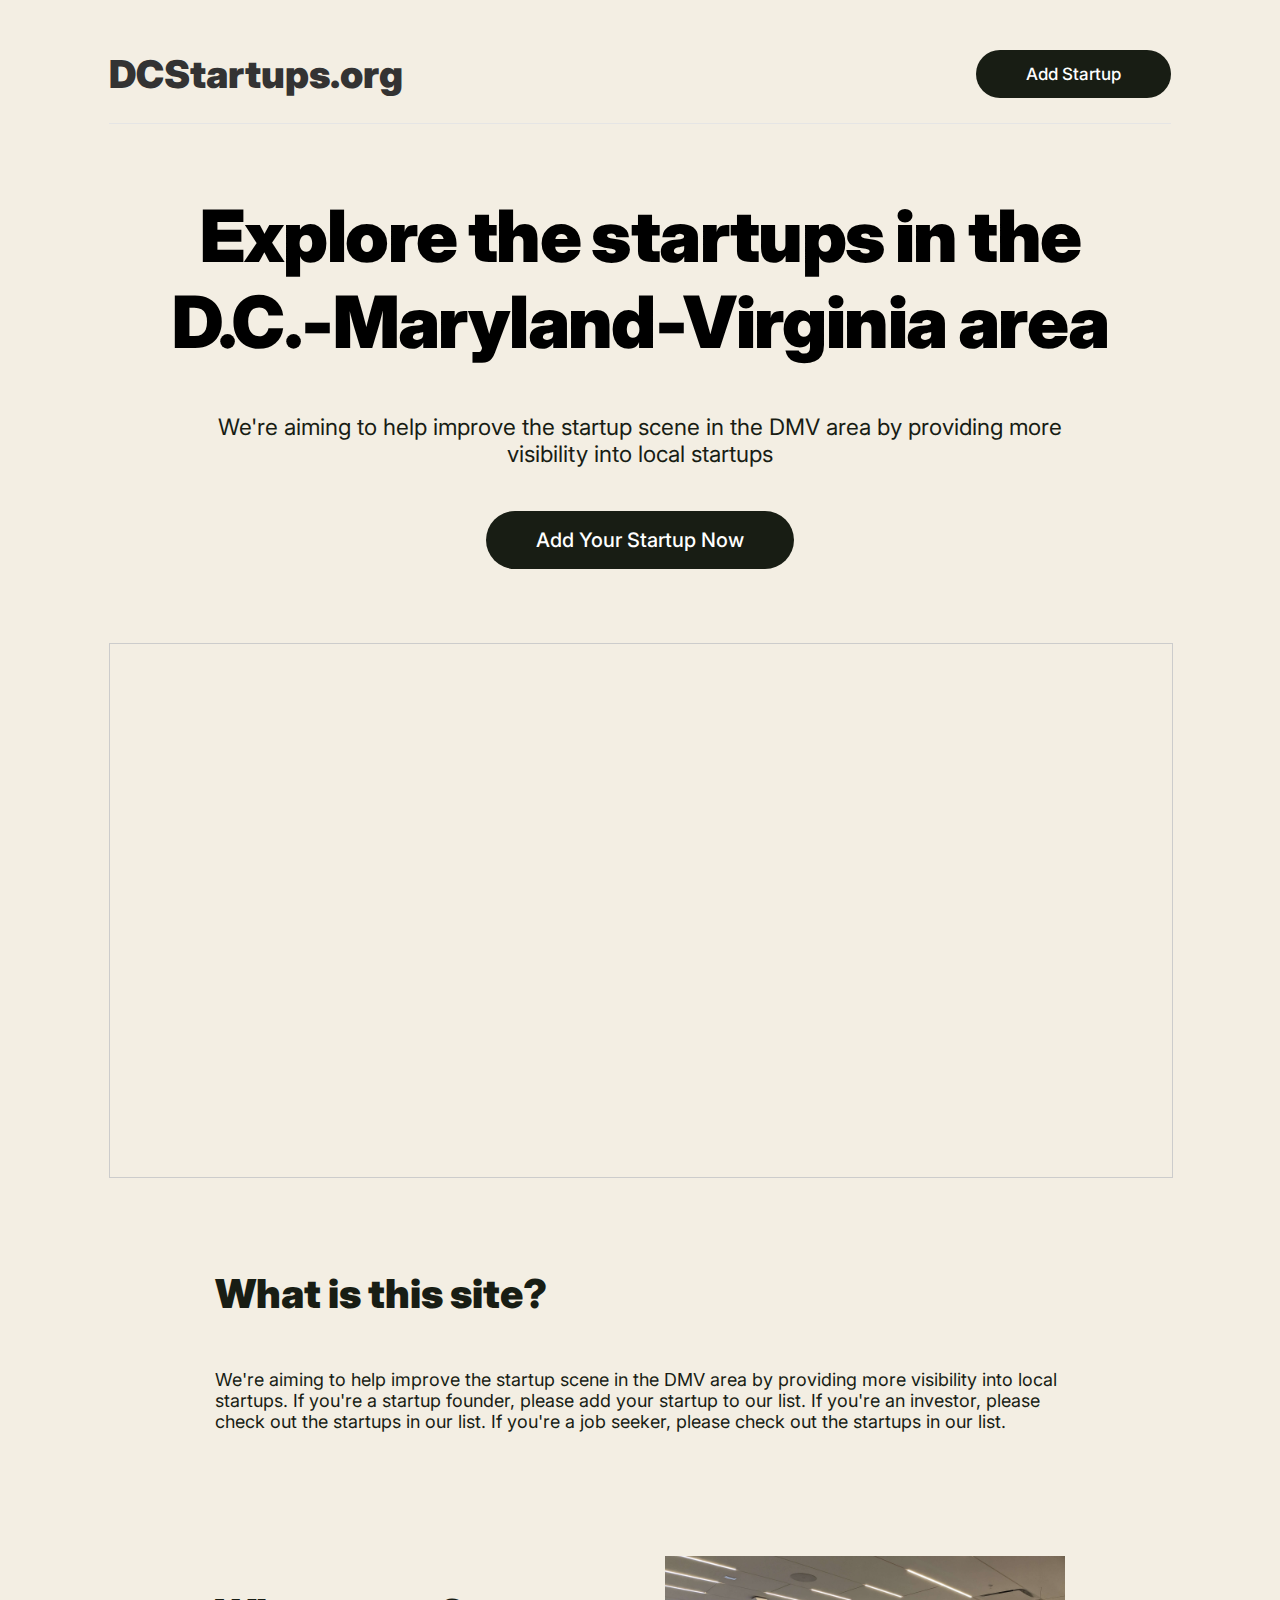
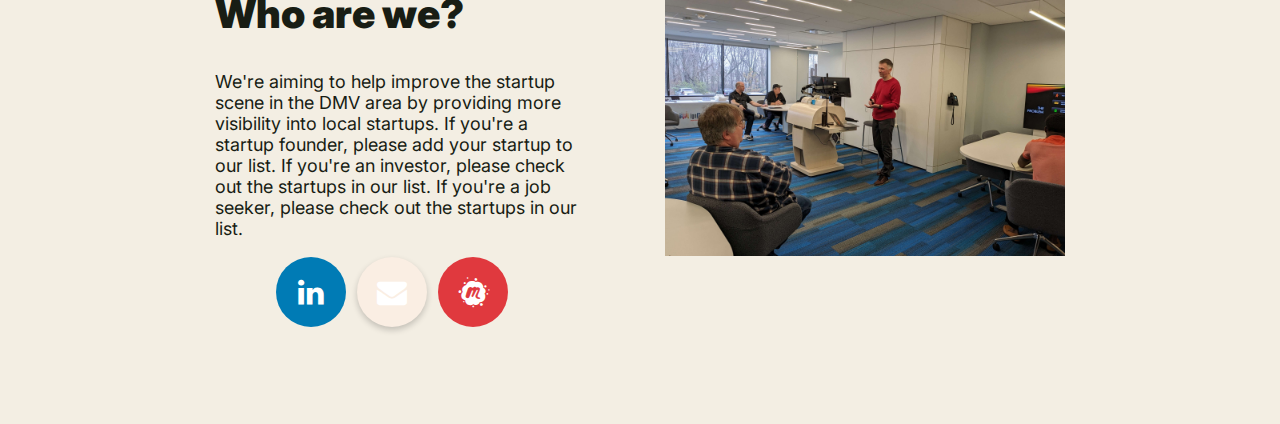
==== index.html @ d7ccee5e "add heapanalytics tags" ====
<!DOCTYPE html>
<html>

<head>
  <meta charset="UTF-8" />
  <meta name="viewport" content="width=device-width, initial-scale=1.0" />
  <title>DCStartups.org</title>
  <link href='https://fonts.googleapis.com/css?family=Inter' rel='stylesheet'>
  <meta name="viewport" content="width=device-width, initial-scale=1">
  <link rel="stylesheet" href="https://cdnjs.cloudflare.com/ajax/libs/font-awesome/4.7.0/css/font-awesome.min.css">
  <link rel="stylesheet" href="styles.css">
  <link rel="stylesheet" href="smallscreen.css" media="screen and (max-width: 600px)">
  <script type="text/javascript">
    window.heap=window.heap||[],heap.load=function(e,t){window.heap.appid=e,window.heap.config=t=t||{};var r=document.createElement("script");r.type="text/javascript",r.async=!0,r.src="https://cdn.heapanalytics.com/js/heap-"+e+".js";var a=document.getElementsByTagName("script")[0];a.parentNode.insertBefore(r,a);for(var n=function(e){return function(){heap.push([e].concat(Array.prototype.slice.call(arguments,0)))}},p=["addEventProperties","addUserProperties","clearEventProperties","identify","resetIdentity","removeEventProperty","setEventProperties","track","unsetEventProperty"],o=0;o<p.length;o++)heap[p[o]]=n(p[o])};
    heap.load("3096783007");
  </script>
</head>

<body class="body">
  <div class="flex-container">
    <div id="header" class="site-header">
      <div id="titleDiv">
        <h1 class="site-title">
          <a class="site-title" href="https://dcstartups.org/" rel="home">DCStartups.org</a>
        </h1>
      </div>
      <nav id="site-navigation">
        <!-- <ul id="top-right-nav"> -->
        <a class="add-startup-button" href="https://dcstartups.org/form.html">Add Startup</a>
        <!-- <li><a href="https://dcstartups.org/form.html">Submit Your Startup</a></li> -->
        <!-- </ul> -->
      </nav>
    </div>
    <div id="landingDiv">
      <h1 id="landingTitle">Explore the startups in the<br>D.C.-Maryland-Virginia area</h1>
      <div id="subtitleDiv">
        <p id="landingSubtitle">We're aiming to help improve the startup scene in the DMV area by providing more
          visibility into local startups</p>
      </div>
      <div id="landingButtonDiv">
        <a class="add-startup-button" href="https://dcstartups.org/form.html">Add Your Startup Now</a>
      </div>
    </div>
    <div id="table-content" class="flex-item">
      <iframe class="airtable-embed"
        src="https://airtable.com/embed/appl4BP1PtZROlGz9/shrvipYvPezzf4DxK?backgroundColor=purpleLight&viewControls=on"
        frameborder="0" onmousewheel="" width="100%" height="533"
        style="background: transparent; border: 1px solid #ccc;"></iframe>
    </div>
    <div id="siteIntro" class="flex-item contentDiv">
      <h2 class="contentTitle">What is this site?</h2>
      <p id="siteIntroText">We're aiming to help improve the startup scene in the DMV area by providing more
        visibility into local startups. If you're a startup founder, please add your startup to our list. If you're an
        investor, please check out the startups in our list. If you're a job seeker, please check out the startups in
        our list.</p>
    </div>
    <div id="communityIntro" class="flex-item contentDiv">
      <div class="contentTextDiv">
        <h2 class="contentTitle">Who are we?</h2>
        <p id="siteIntroText">We're aiming to help improve the startup scene in the DMV area by providing more
          visibility into local startups. If you're a startup founder, please add your startup to our list. If you're an
          investor, please check out the startups in our list. If you're a job seeker, please check out the startups in
          our list.</p>
        <div class="socialsDiv">
          <a href="https://www.linkedin.com/company/pitchlabs-dc/" class="fa fa-linkedin"></a>
          <a href="mailto:info@pitchlabs.org" class="fa fa-envelope"></a>
          <a href="https://www.meetup.com/pitch-labs/" class="fa fa-meetup"></a>
        </div>
      </div>
      <div class="contentImageDiv">
        <img src="assets/andrey-presentation.jpg" alt="DCStartups.org Logo" width="400px" height="300px"
          class="contentImage">
      </div>
    </div>
  </div>
  </form>
</body>

</html>
---- styles.css ----
.body {
    background-color: #f3eee3;
}

h1.site-title,
.site-header .site-branding p.site-title {
    font-size: 2.4rem;
    font-family: "Inter";
    font-weight: 900;
}

.site-header {
    border-bottom: 0.0625rem solid #e5e5e5;
}

a.site-title {
    color: #333;
    text-decoration: none;
}

.flex-container {
    display: flex;
    flex-direction: column;
    margin: 2% 8%;
}

#header {
    display: flex;
    flex-direction: row;
}

#titleDiv {
    flex: 3;
    background-color: "red";
}

nav#site-navigation {
    flex: 1;
    display: flex;
    justify-content: flex-end;
    align-items: center;
}

#top-right-nav {
    list-style-type: none;
    text-align: center;
    align-items: center;
}


.add-startup-button {
    background-color: #181D14;
    color: white;
    border: none;
    border-radius: 40px;
    padding: 14px 50px;
    cursor: pointer;
    text-align: center;
    font-size: 17px;
    font-family: 'Inter', serif;
    font-weight: 500;
    text-decoration: none;
}

.add-startup-button:hover {
    background-color: #333;
    /* Darken the background color on hover if desired */
}

#landingDiv {
    margin: 2% 0 5% 0;
}

#landingTitle {
    font-size: 72px;
    text-align: center;
    font-family: 'Inter';
    font-weight: 900;
    letter-spacing: -1.6px;
    line-height: 85.8px;
}

#subtitleDiv {
    margin: 0 10%;
    justify-content: center;
}

#landingSubtitle {
    font-size: 22.7px;
    font-family: 'Inter';
    font-weight: medium;
    text-align: center;
    color: #181D14;
}

#landingButtonDiv {
    display: flex;
    justify-content: center;
}

#landingButtonDiv a {
    margin: 2% 0;
    font-size: 20px;
    padding: 17px 50px;
}

.contentDiv {
    display: flex;
    margin: 5% 10%;
    flex-direction: column;
}

.contentTitle {
    font-size: 40px;
    font-family: 'Inter';
    font-weight: 900;
    color: #181D14;
}

#siteIntroText {
    font-size: 18px;
    font-family: 'Inter';
    font-weight: medium;
    color: #181D14;
}

#communityIntro {
    display: flex;
    flex-direction: row;
}

.contentImageDiv {
    margin-left: 10%;
}

.socialsDiv {
    display: flex;
    justify-content: center;
    margin: 5% 0;
}


.fa-linkedin {
    background: #007bb5;
    color: white;
    margin-right: 3%;
}

.fa {
    padding: 20px;
    font-size: 30px;
    width: 30px;
    text-align: center;
    text-decoration: none;
    border-radius: 50%;
}

.fa:hover {
    opacity: 0.7;
    transform: scale(1.05);
    background-color: #0056b3;
}

.fa-envelope {
    /* display: inline-block; */
    /* width: 60px; */
    /* height: 60px; */
    /* border-radius: 50%; */
    /* color: #fff; */
    /* text-align: center; */
    /* line-height: 60px; */
    /* font-size: 24px; */
    /* text-decoration: none; */
    color: #fff;
    background-color: #faeee3;
    box-shadow: 0px 3px 6px rgba(0, 0, 0, 0.2);
    transition: all 0.3s ease;
    margin-right: 3%;
}

.fa-meetup {
    background: #e0393e;
    color: white;
    margin-right: 3%;
    transition: all 0.3s ease;
}
---- smallscreen.css ----
body {
    width: auto;
}

h1.site-title, .site-header .site-branding p.site-title {
	font-size: 1.4rem;
    font-family: "Inter"; 
    font-weight: 900; 
}

#landingTitle {
    font-size: 40px;
    letter-spacing: -1.1px;
    line-height: 60px;
}

.add-startup-button {
    border-radius: 40px;
    padding: 10px 40px;
    cursor: pointer;
    /* text-align: center; */
    font-size: 10px;
    font-family: 'Inter', serif;
    font-weight: 500;
    text-decoration: none;
}

#landingSubtitle {
    font-size: 16px;
}

#landingButtonDiv a {
    margin: 2% 0;
    font-size: 12px;
    padding: 15px 30px;
}

#communityIntro {
    flex-direction: column;
}

.contentImageDiv {
    margin: 5% 0;
}

.contentImage {
    width: 100%;
    height: auto;
}
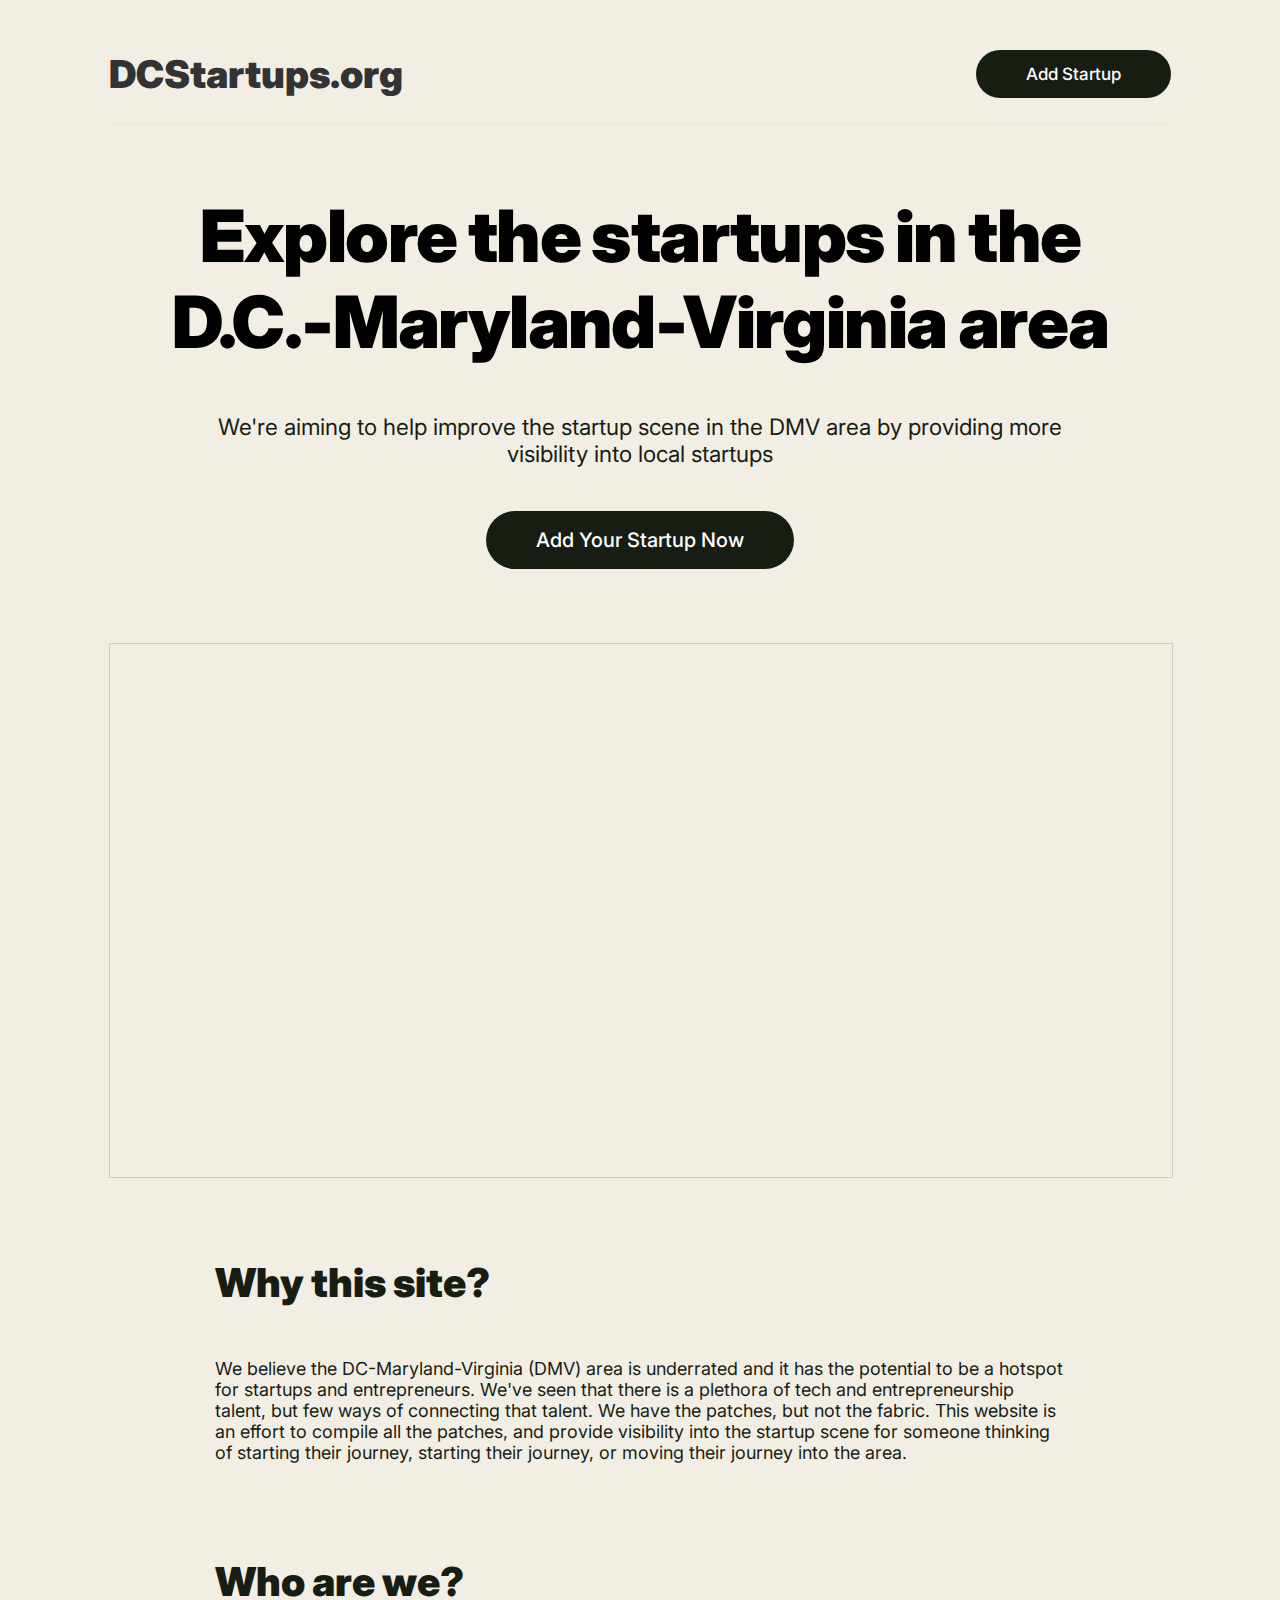
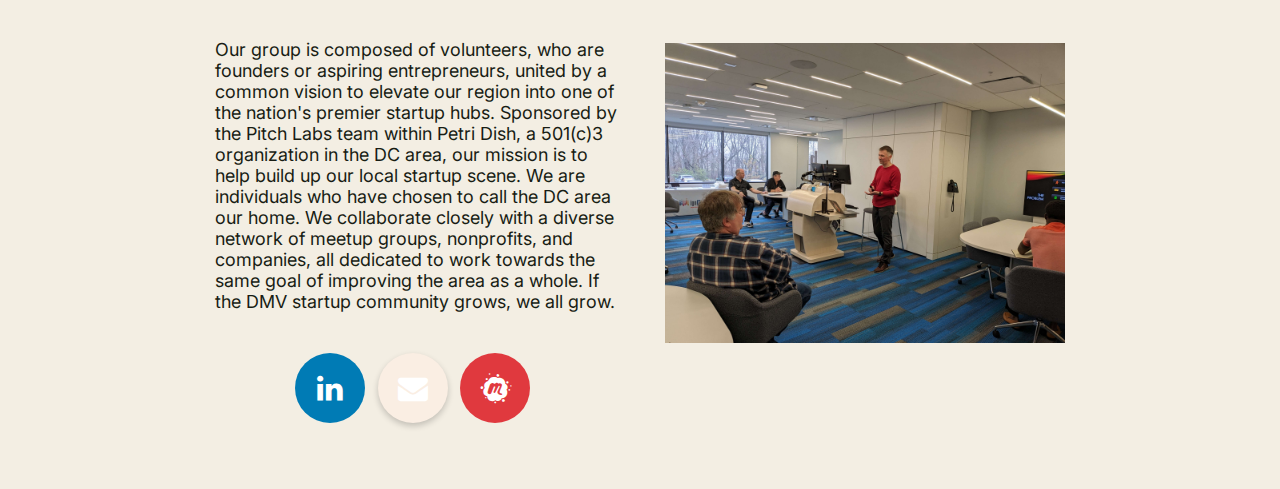
==== commit 015ae286: "change the content on the page" ====
--- a/index.html
+++ b/index.html
@@ -48,19 +48,14 @@
         style="background: transparent; border: 1px solid #ccc;"></iframe>
     </div>
     <div id="siteIntro" class="flex-item contentDiv">
-      <h2 class="contentTitle">What is this site?</h2>
-      <p id="siteIntroText">We're aiming to help improve the startup scene in the DMV area by providing more
-        visibility into local startups. If you're a startup founder, please add your startup to our list. If you're an
-        investor, please check out the startups in our list. If you're a job seeker, please check out the startups in
-        our list.</p>
+      <h2 class="contentTitle">Why this site?</h2>
+      <p id="siteIntroText">We believe the DC-Maryland-Virginia (DMV) area is underrated and it has the potential to be a hotspot for startups and entrepreneurs. We've seen that there is a plethora of tech and entrepreneurship talent, but few ways of connecting that talent. We have the patches, but not the fabric. This website is an effort to compile all the patches, and provide visibility into the startup scene for someone thinking of starting their journey, starting their journey, or moving their journey into the area. 
+      </p>
     </div>
     <div id="communityIntro" class="flex-item contentDiv">
       <div class="contentTextDiv">
         <h2 class="contentTitle">Who are we?</h2>
-        <p id="siteIntroText">We're aiming to help improve the startup scene in the DMV area by providing more
-          visibility into local startups. If you're a startup founder, please add your startup to our list. If you're an
-          investor, please check out the startups in our list. If you're a job seeker, please check out the startups in
-          our list.</p>
+        <p id="siteIntroText">Our group is composed of volunteers, who are founders or aspiring entrepreneurs, united by a common vision to elevate our region into one of the nation's premier startup hubs. Sponsored by the Pitch Labs team within Petri Dish, a 501(c)3 organization in the DC area, our mission is to help build up our local startup scene. We are individuals who have chosen to call the DC area our home. We collaborate closely with a diverse network of meetup groups, nonprofits, and companies, all dedicated to work towards the same goal of improving the area as a whole. If the DMV startup community grows, we all grow.</p>
         <div class="socialsDiv">
           <a href="https://www.linkedin.com/company/pitchlabs-dc/" class="fa fa-linkedin"></a>
           <a href="mailto:info@pitchlabs.org" class="fa fa-envelope"></a>
--- a/styles.css
+++ b/styles.css
@@ -106,7 +106,7 @@
 
 .contentDiv {
     display: flex;
-    margin: 5% 10%;
+    margin: 4% 10% 0 10%;
     flex-direction: column;
 }
 
@@ -130,13 +130,15 @@
 }
 
 .contentImageDiv {
-    margin-left: 10%;
+    display: flex;
+    margin-left: 5%;
+    align-items: center;
 }
 
 .socialsDiv {
     display: flex;
     justify-content: center;
-    margin: 5% 0;
+    margin: 10% 0;
 }
 
 
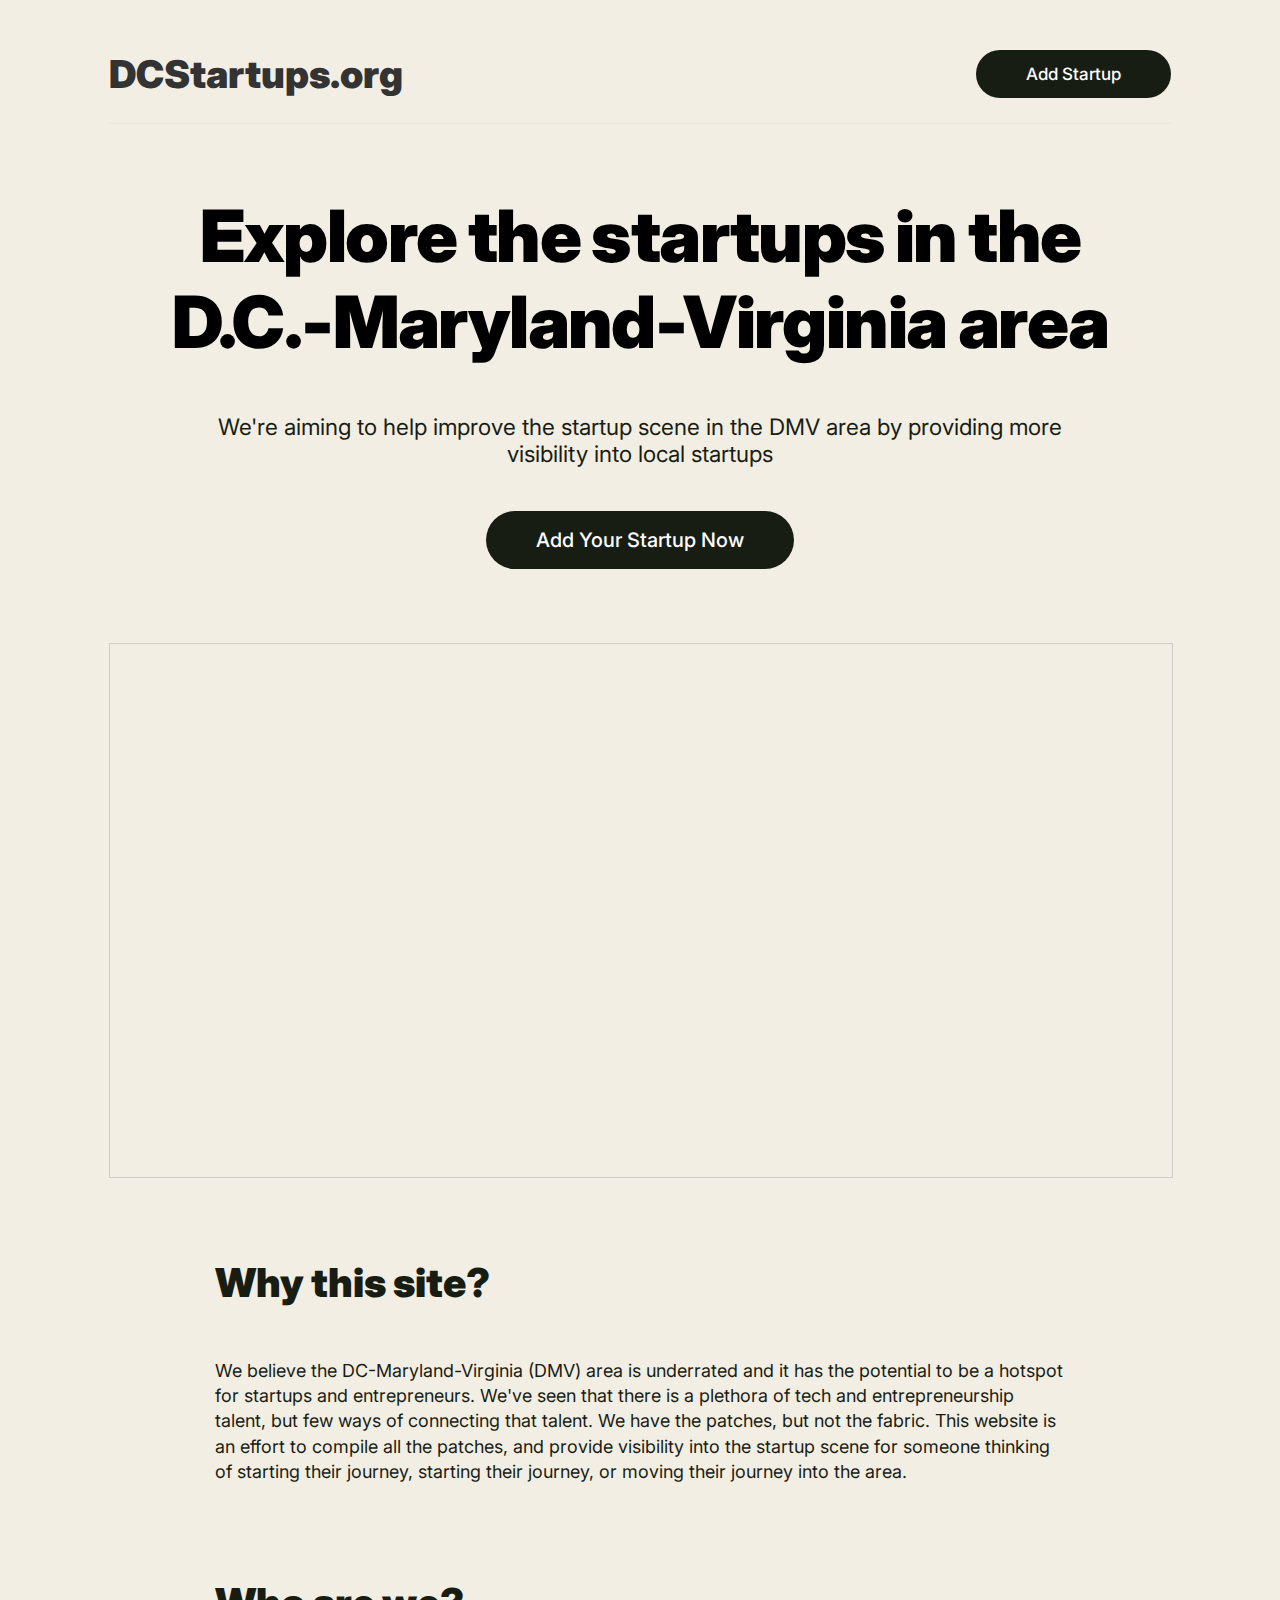
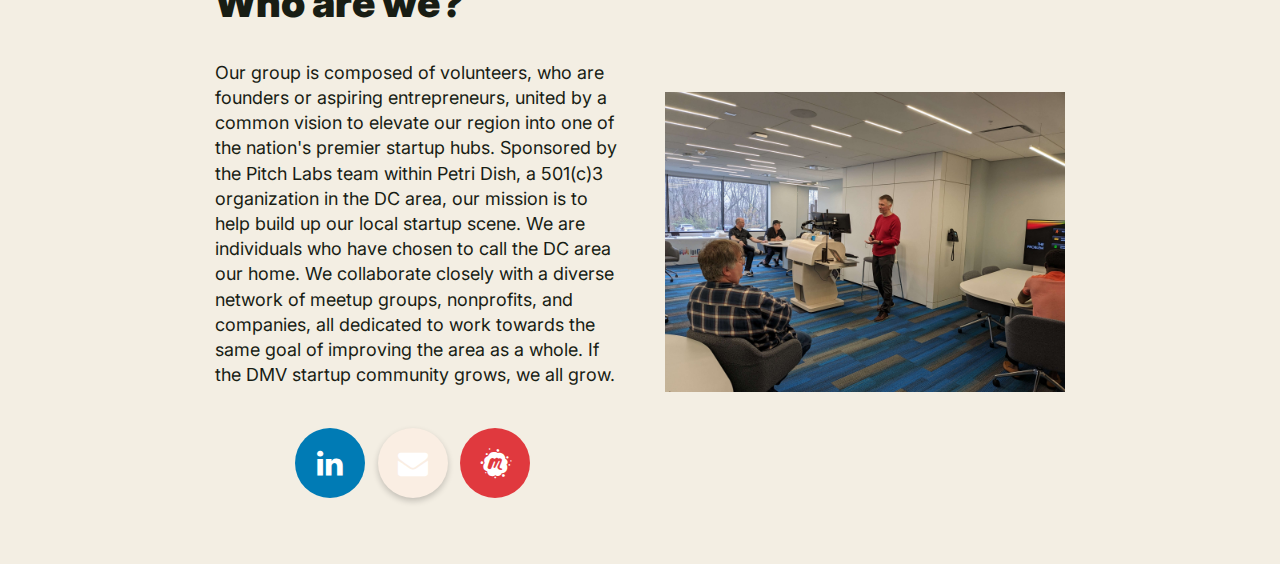
==== commit 5e117dbc: "increase line-height for content" ====
--- a/index.html
+++ b/index.html
@@ -49,13 +49,13 @@
     </div>
     <div id="siteIntro" class="flex-item contentDiv">
       <h2 class="contentTitle">Why this site?</h2>
-      <p id="siteIntroText">We believe the DC-Maryland-Virginia (DMV) area is underrated and it has the potential to be a hotspot for startups and entrepreneurs. We've seen that there is a plethora of tech and entrepreneurship talent, but few ways of connecting that talent. We have the patches, but not the fabric. This website is an effort to compile all the patches, and provide visibility into the startup scene for someone thinking of starting their journey, starting their journey, or moving their journey into the area. 
+      <p class="siteIntroText">We believe the DC-Maryland-Virginia (DMV) area is underrated and it has the potential to be a hotspot for startups and entrepreneurs. We've seen that there is a plethora of tech and entrepreneurship talent, but few ways of connecting that talent. We have the patches, but not the fabric. This website is an effort to compile all the patches, and provide visibility into the startup scene for someone thinking of starting their journey, starting their journey, or moving their journey into the area. 
       </p>
     </div>
     <div id="communityIntro" class="flex-item contentDiv">
       <div class="contentTextDiv">
         <h2 class="contentTitle">Who are we?</h2>
-        <p id="siteIntroText">Our group is composed of volunteers, who are founders or aspiring entrepreneurs, united by a common vision to elevate our region into one of the nation's premier startup hubs. Sponsored by the Pitch Labs team within Petri Dish, a 501(c)3 organization in the DC area, our mission is to help build up our local startup scene. We are individuals who have chosen to call the DC area our home. We collaborate closely with a diverse network of meetup groups, nonprofits, and companies, all dedicated to work towards the same goal of improving the area as a whole. If the DMV startup community grows, we all grow.</p>
+        <p class="siteIntroText">Our group is composed of volunteers, who are founders or aspiring entrepreneurs, united by a common vision to elevate our region into one of the nation's premier startup hubs. Sponsored by the Pitch Labs team within Petri Dish, a 501(c)3 organization in the DC area, our mission is to help build up our local startup scene. We are individuals who have chosen to call the DC area our home. We collaborate closely with a diverse network of meetup groups, nonprofits, and companies, all dedicated to work towards the same goal of improving the area as a whole. If the DMV startup community grows, we all grow.</p>
         <div class="socialsDiv">
           <a href="https://www.linkedin.com/company/pitchlabs-dc/" class="fa fa-linkedin"></a>
           <a href="mailto:info@pitchlabs.org" class="fa fa-envelope"></a>
--- a/styles.css
+++ b/styles.css
@@ -117,11 +117,12 @@
     color: #181D14;
 }
 
-#siteIntroText {
+.siteIntroText {
     font-size: 18px;
     font-family: 'Inter';
     font-weight: medium;
     color: #181D14;
+    line-height: 1.4;
 }
 
 #communityIntro {
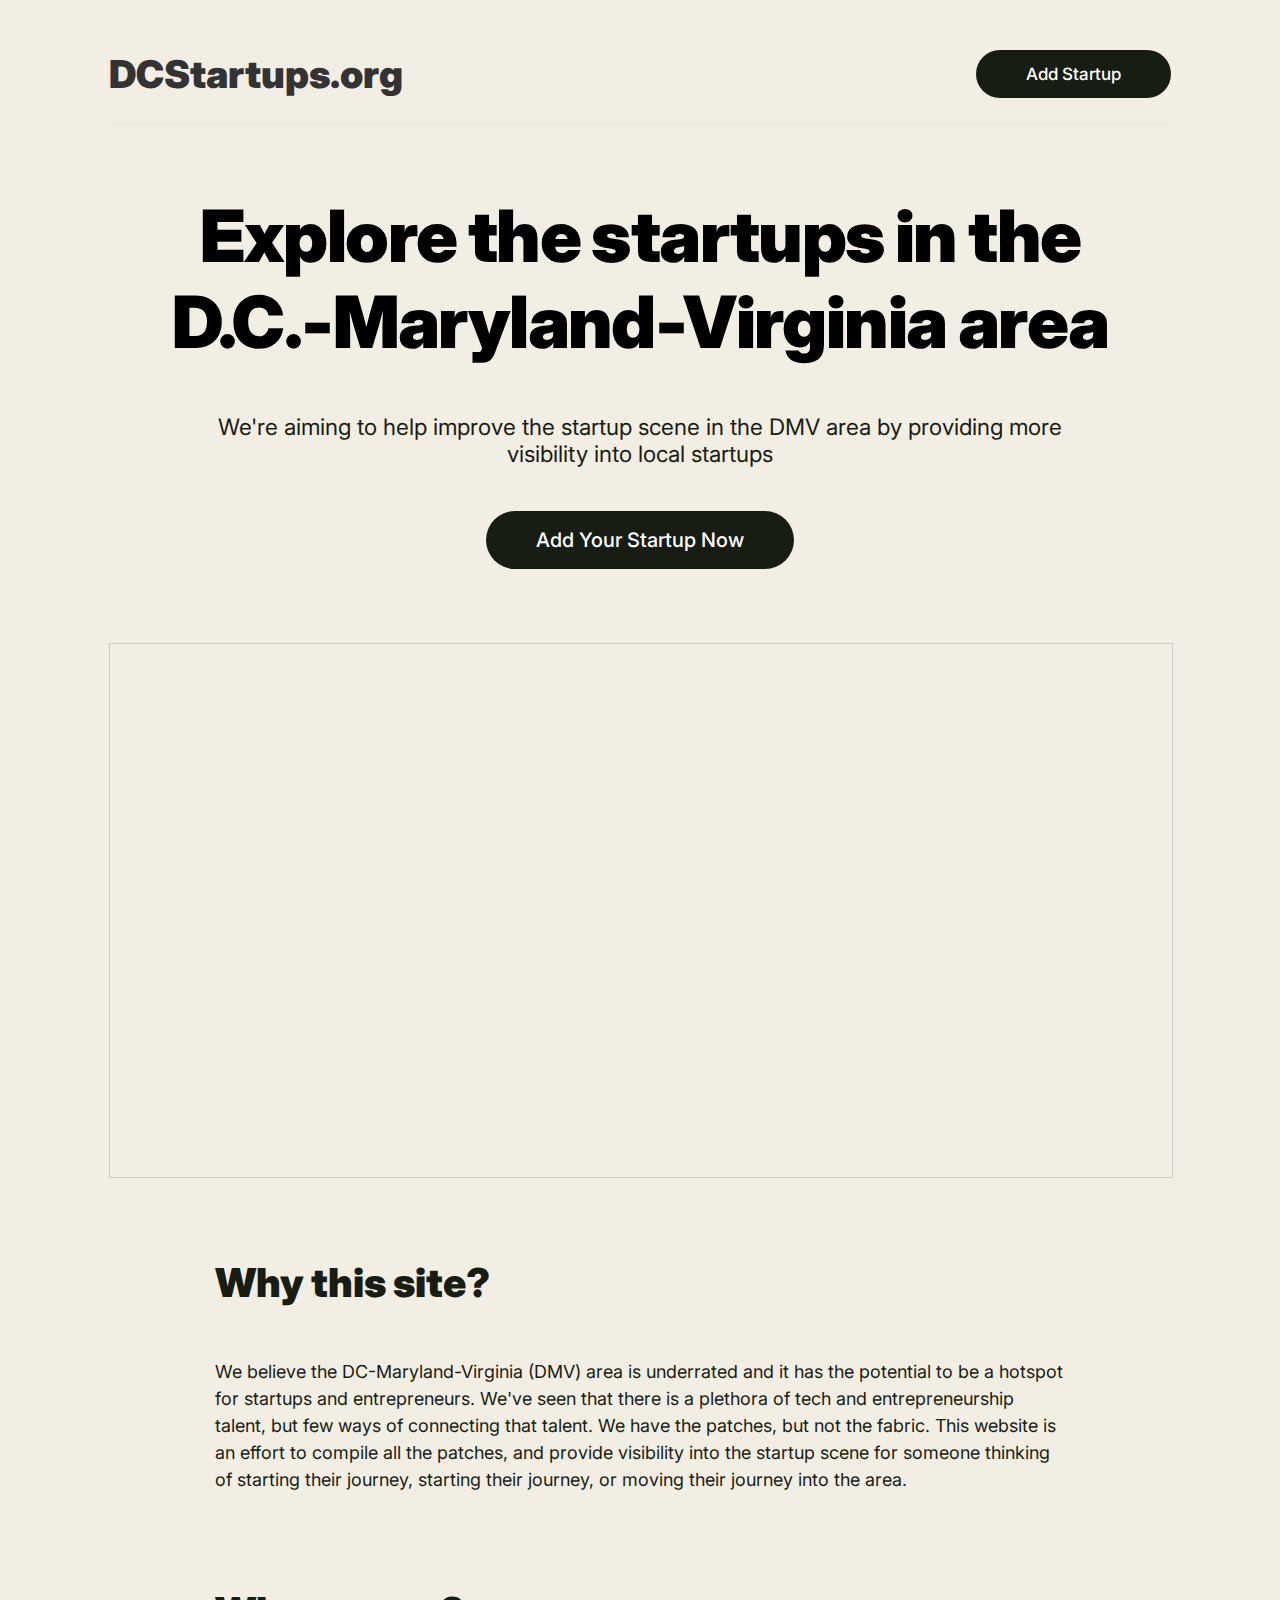
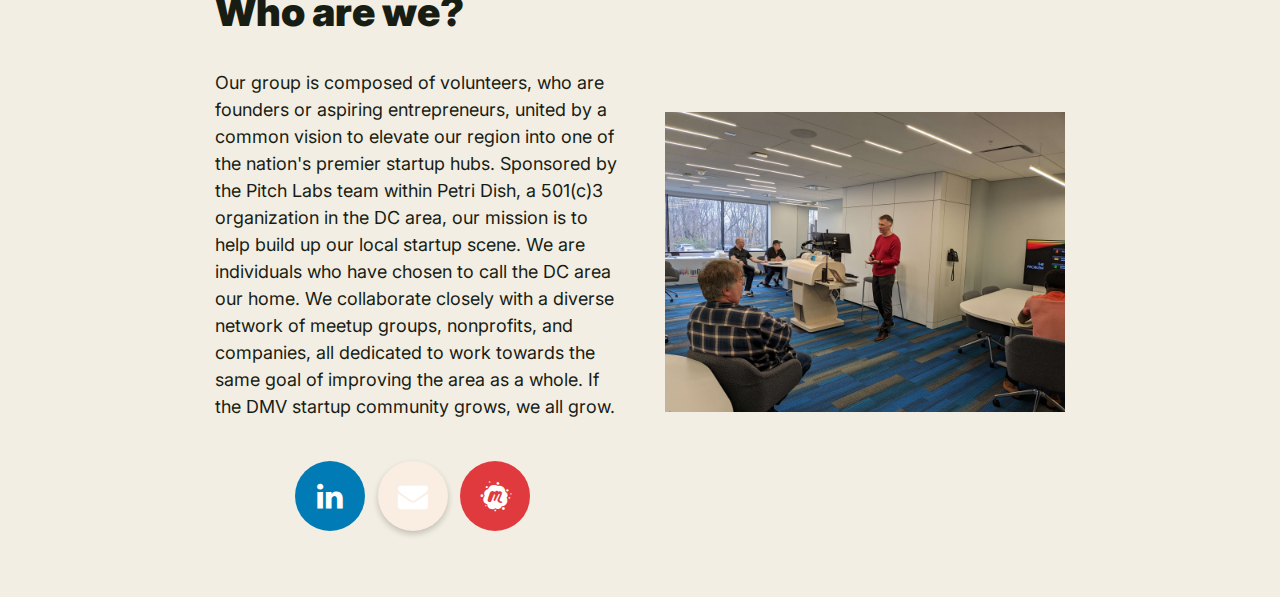
==== commit 2e417014: "add favicon" ====
--- a/index.html
+++ b/index.html
@@ -10,6 +10,7 @@
   <link rel="stylesheet" href="https://cdnjs.cloudflare.com/ajax/libs/font-awesome/4.7.0/css/font-awesome.min.css">
   <link rel="stylesheet" href="styles.css">
   <link rel="stylesheet" href="smallscreen.css" media="screen and (max-width: 600px)">
+  <link rel="icon" type="image/x-icon" href="assets/favicon.ico">
   <script type="text/javascript">
     window.heap=window.heap||[],heap.load=function(e,t){window.heap.appid=e,window.heap.config=t=t||{};var r=document.createElement("script");r.type="text/javascript",r.async=!0,r.src="https://cdn.heapanalytics.com/js/heap-"+e+".js";var a=document.getElementsByTagName("script")[0];a.parentNode.insertBefore(r,a);for(var n=function(e){return function(){heap.push([e].concat(Array.prototype.slice.call(arguments,0)))}},p=["addEventProperties","addUserProperties","clearEventProperties","identify","resetIdentity","removeEventProperty","setEventProperties","track","unsetEventProperty"],o=0;o<p.length;o++)heap[p[o]]=n(p[o])};
     heap.load("3096783007");
--- a/styles.css
+++ b/styles.css
@@ -122,7 +122,7 @@
     font-family: 'Inter';
     font-weight: medium;
     color: #181D14;
-    line-height: 1.4;
+    line-height: 1.5;
 }
 
 #communityIntro {
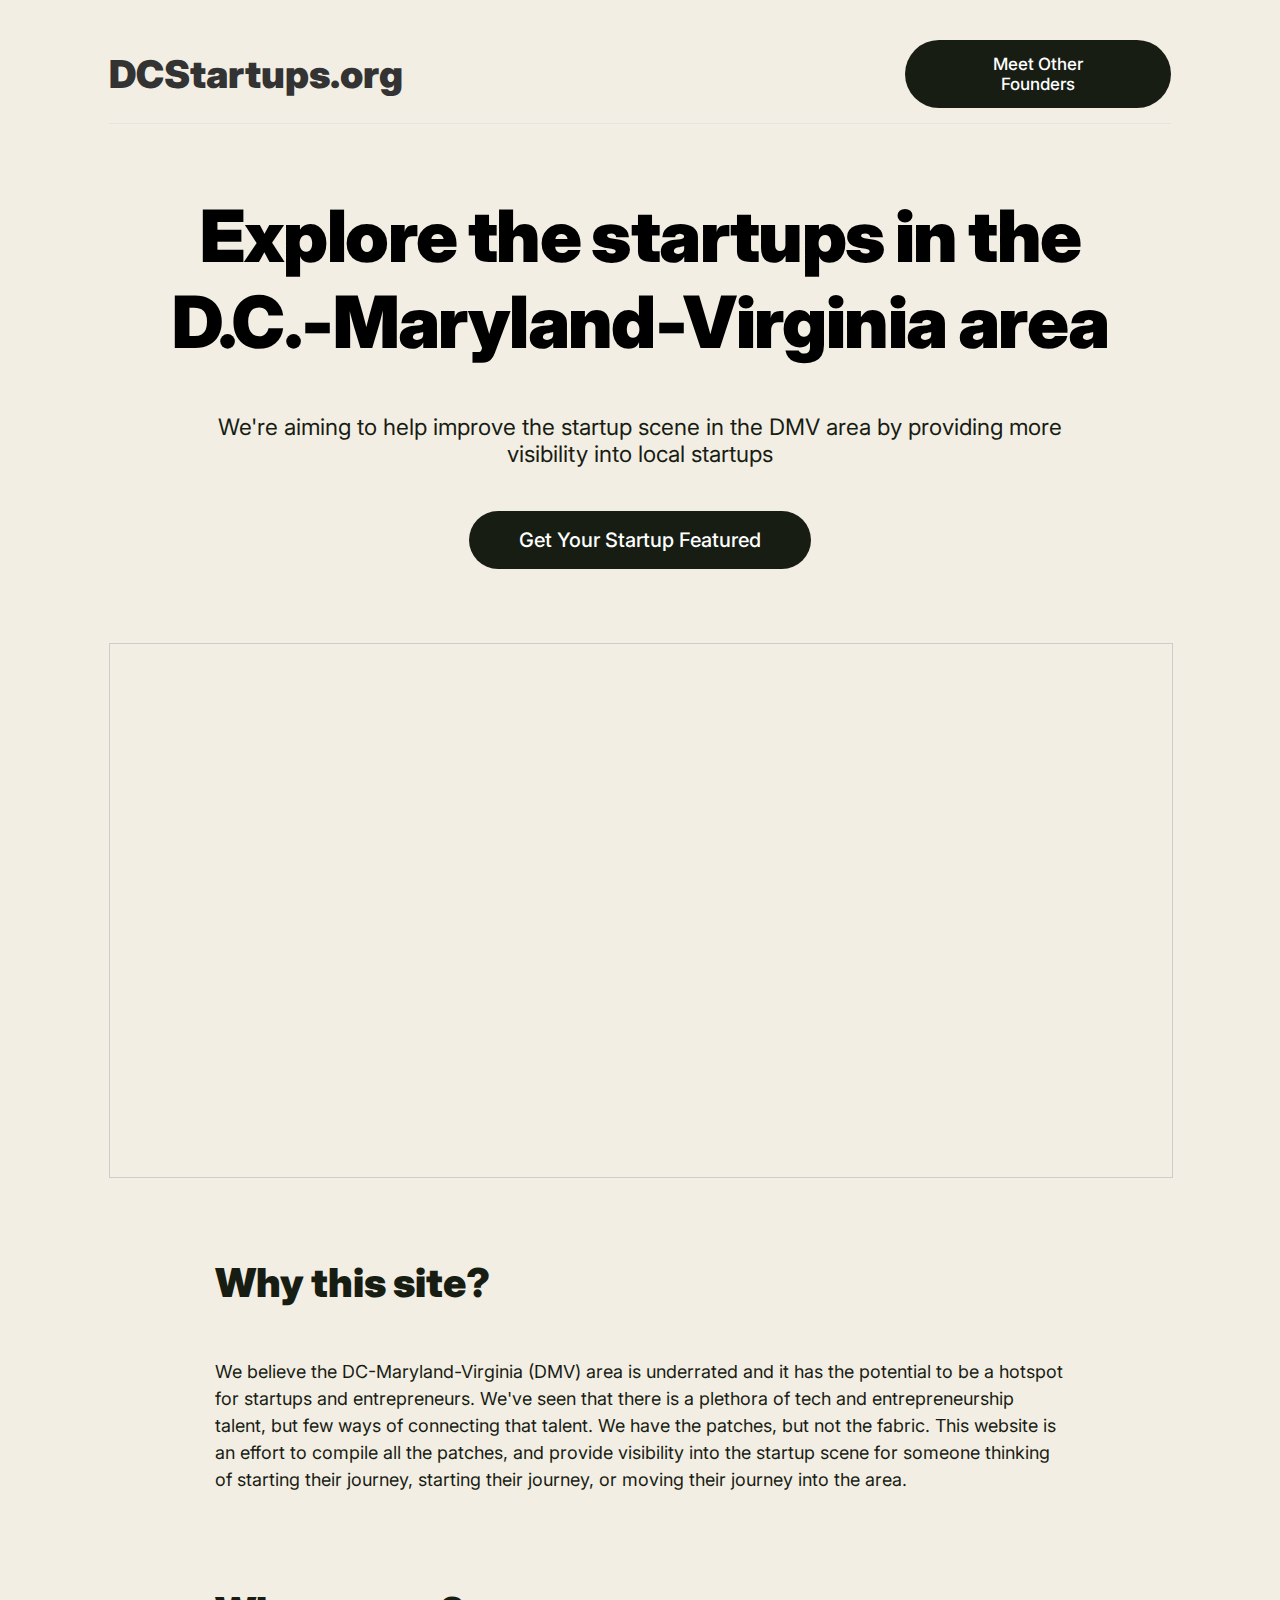
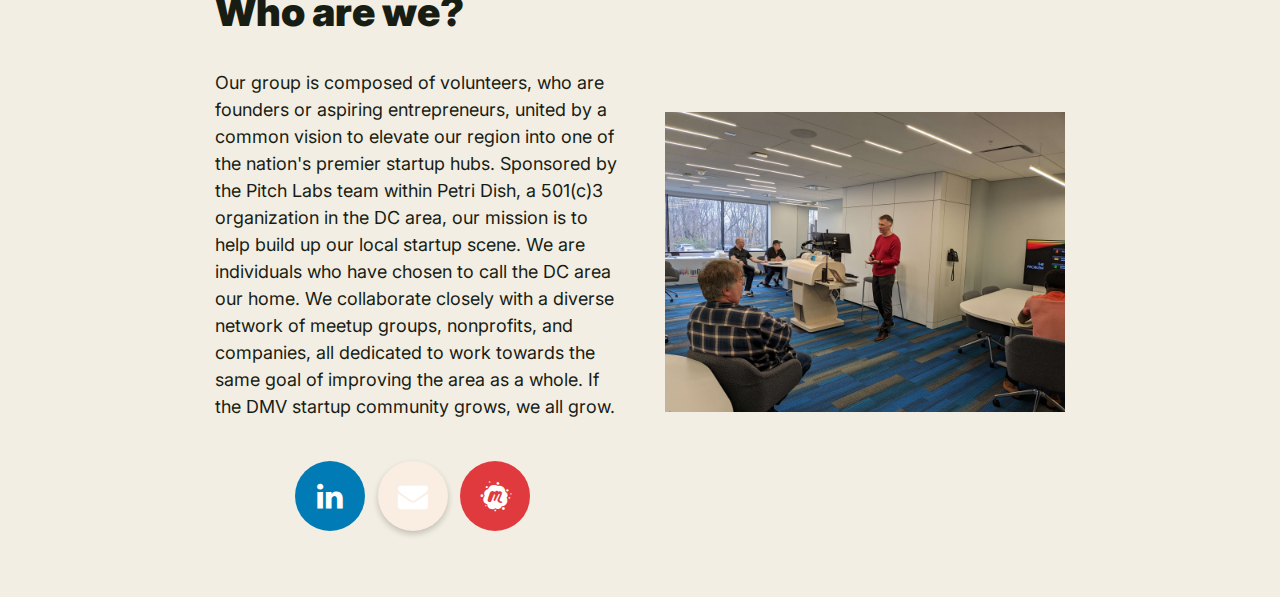
==== commit de501dc7: "update button texts" ====
--- a/index.html
+++ b/index.html
@@ -27,7 +27,7 @@
       </div>
       <nav id="site-navigation">
         <!-- <ul id="top-right-nav"> -->
-        <a class="add-startup-button" href="https://dcstartups.org/form.html">Add Startup</a>
+        <a class="add-startup-button" href="https://dcstartups.org/form.html">Meet Other Founders</a>
         <!-- <li><a href="https://dcstartups.org/form.html">Submit Your Startup</a></li> -->
         <!-- </ul> -->
       </nav>
@@ -39,7 +39,7 @@
           visibility into local startups</p>
       </div>
       <div id="landingButtonDiv">
-        <a class="add-startup-button" href="https://dcstartups.org/form.html">Add Your Startup Now</a>
+        <a class="add-startup-button" href="https://dcstartups.org/form.html">Get Your Startup Featured</a>
       </div>
     </div>
     <div id="table-content" class="flex-item">
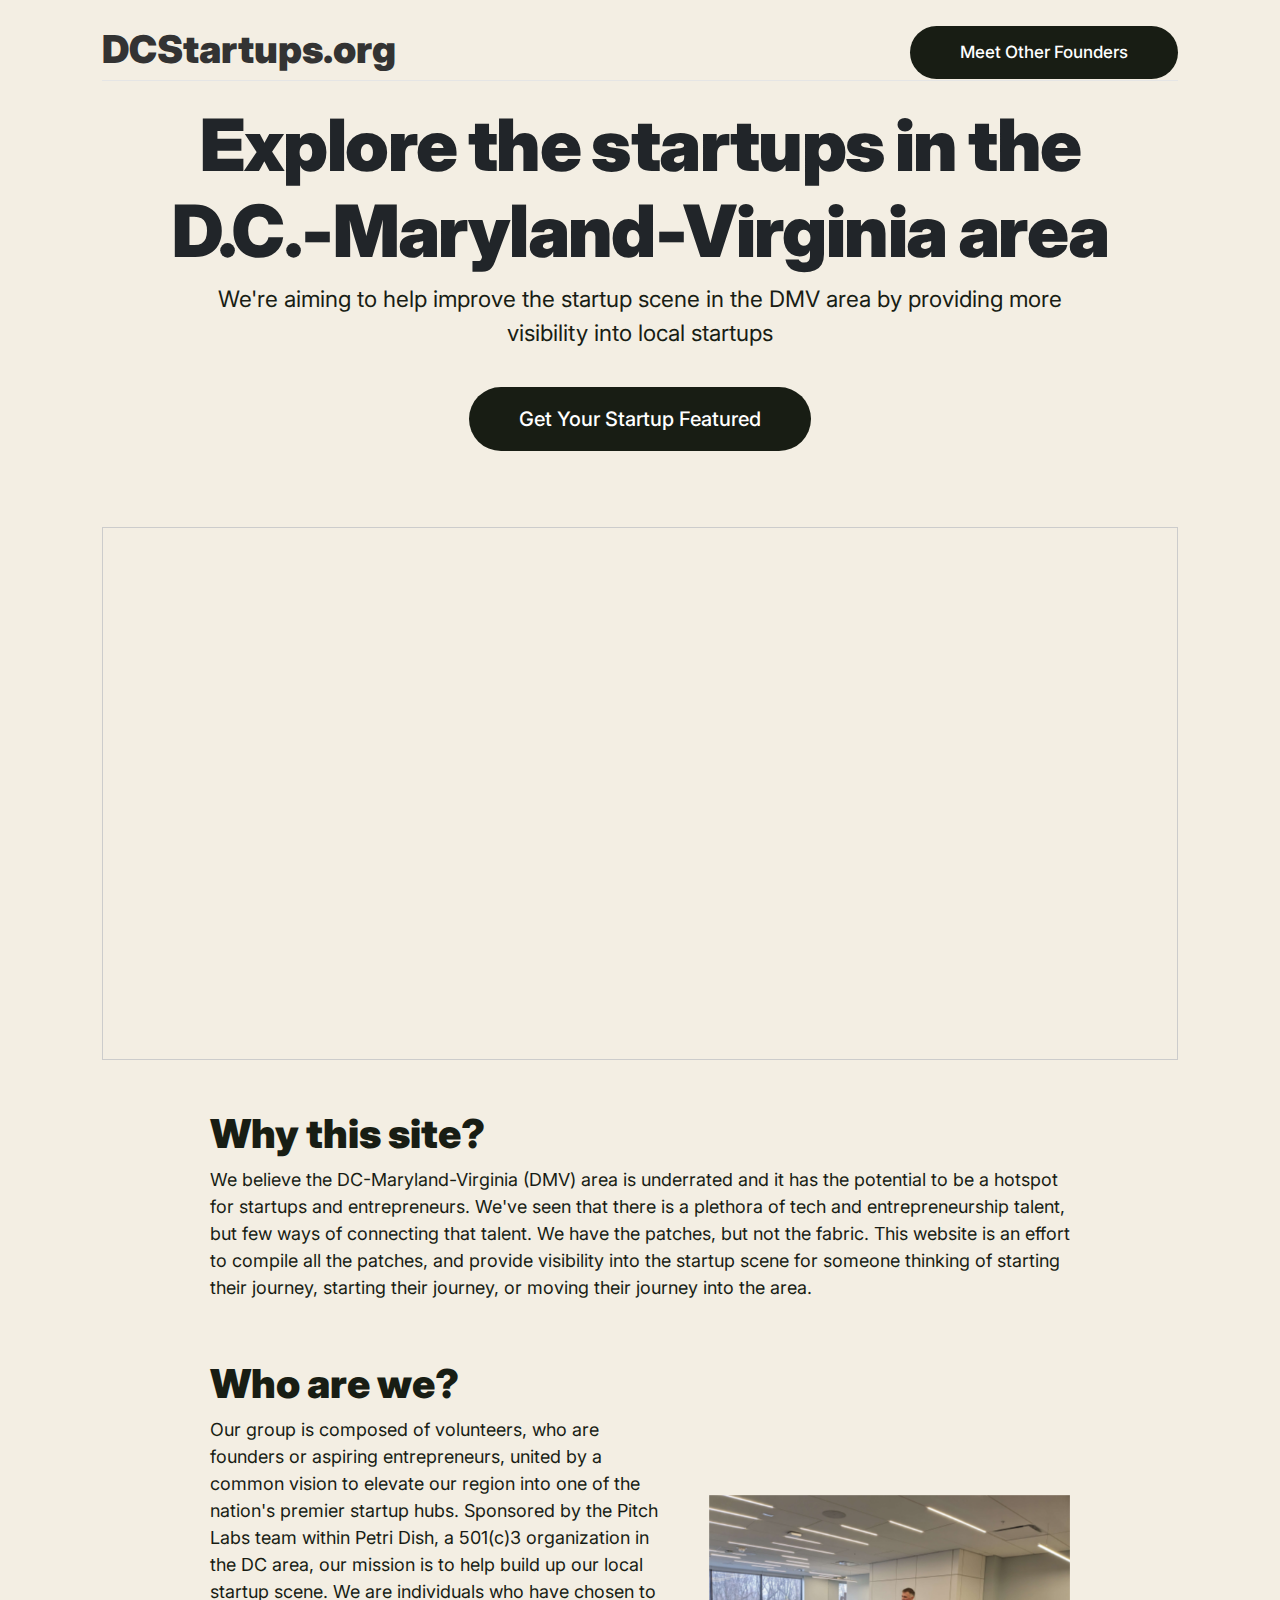
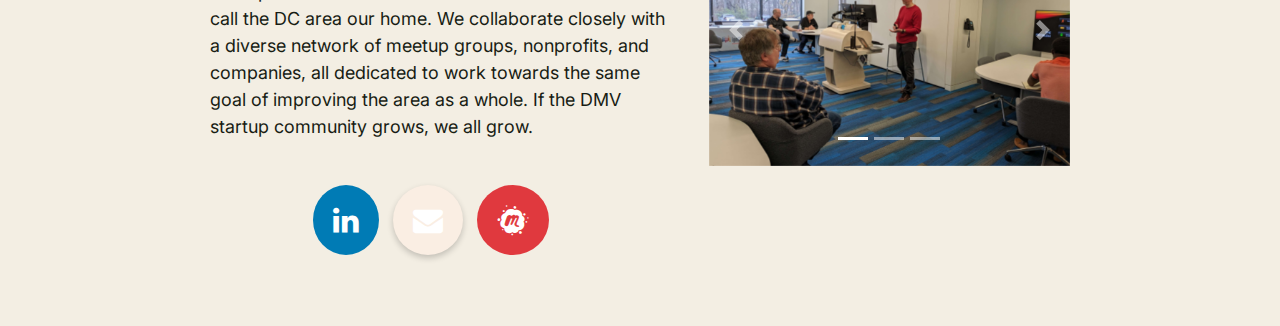
==== commit 6c09bdc7: "add more images" ====
--- a/index.html
+++ b/index.html
@@ -5,14 +5,15 @@
   <meta charset="UTF-8" />
   <meta name="viewport" content="width=device-width, initial-scale=1.0" />
   <title>DCStartups.org</title>
-  <link href='https://fonts.googleapis.com/css?family=Inter' rel='stylesheet'>
   <meta name="viewport" content="width=device-width, initial-scale=1">
   <link rel="stylesheet" href="https://cdnjs.cloudflare.com/ajax/libs/font-awesome/4.7.0/css/font-awesome.min.css">
+  <link rel="stylesheet" href="https://cdn.jsdelivr.net/npm/bootstrap@4.0.0/dist/css/bootstrap.min.css"integrity="sha384-Gn5384xqQ1aoWXA+058RXPxPg6fy4IWvTNh0E263XmFcJlSAwiGgFAW/dAiS6JXm" crossorigin="anonymous">
   <link rel="stylesheet" href="styles.css">
   <link rel="stylesheet" href="smallscreen.css" media="screen and (max-width: 600px)">
+  <link href='https://fonts.googleapis.com/css?family=Inter' rel='stylesheet'>
   <link rel="icon" type="image/x-icon" href="assets/favicon.ico">
   <script type="text/javascript">
-    window.heap=window.heap||[],heap.load=function(e,t){window.heap.appid=e,window.heap.config=t=t||{};var r=document.createElement("script");r.type="text/javascript",r.async=!0,r.src="https://cdn.heapanalytics.com/js/heap-"+e+".js";var a=document.getElementsByTagName("script")[0];a.parentNode.insertBefore(r,a);for(var n=function(e){return function(){heap.push([e].concat(Array.prototype.slice.call(arguments,0)))}},p=["addEventProperties","addUserProperties","clearEventProperties","identify","resetIdentity","removeEventProperty","setEventProperties","track","unsetEventProperty"],o=0;o<p.length;o++)heap[p[o]]=n(p[o])};
+    window.heap = window.heap || [], heap.load = function (e, t) { window.heap.appid = e, window.heap.config = t = t || {}; var r = document.createElement("script"); r.type = "text/javascript", r.async = !0, r.src = "https://cdn.heapanalytics.com/js/heap-" + e + ".js"; var a = document.getElementsByTagName("script")[0]; a.parentNode.insertBefore(r, a); for (var n = function (e) { return function () { heap.push([e].concat(Array.prototype.slice.call(arguments, 0))) } }, p = ["addEventProperties", "addUserProperties", "clearEventProperties", "identify", "resetIdentity", "removeEventProperty", "setEventProperties", "track", "unsetEventProperty"], o = 0; o < p.length; o++)heap[p[o]] = n(p[o]) };
     heap.load("3096783007");
   </script>
 </head>
@@ -50,13 +51,22 @@
     </div>
     <div id="siteIntro" class="flex-item contentDiv">
       <h2 class="contentTitle">Why this site?</h2>
-      <p class="siteIntroText">We believe the DC-Maryland-Virginia (DMV) area is underrated and it has the potential to be a hotspot for startups and entrepreneurs. We've seen that there is a plethora of tech and entrepreneurship talent, but few ways of connecting that talent. We have the patches, but not the fabric. This website is an effort to compile all the patches, and provide visibility into the startup scene for someone thinking of starting their journey, starting their journey, or moving their journey into the area. 
+      <p class="siteIntroText">We believe the DC-Maryland-Virginia (DMV) area is underrated and it has the potential to
+        be a hotspot for startups and entrepreneurs. We've seen that there is a plethora of tech and entrepreneurship
+        talent, but few ways of connecting that talent. We have the patches, but not the fabric. This website is an
+        effort to compile all the patches, and provide visibility into the startup scene for someone thinking of
+        starting their journey, starting their journey, or moving their journey into the area.
       </p>
     </div>
     <div id="communityIntro" class="flex-item contentDiv">
       <div class="contentTextDiv">
         <h2 class="contentTitle">Who are we?</h2>
-        <p class="siteIntroText">Our group is composed of volunteers, who are founders or aspiring entrepreneurs, united by a common vision to elevate our region into one of the nation's premier startup hubs. Sponsored by the Pitch Labs team within Petri Dish, a 501(c)3 organization in the DC area, our mission is to help build up our local startup scene. We are individuals who have chosen to call the DC area our home. We collaborate closely with a diverse network of meetup groups, nonprofits, and companies, all dedicated to work towards the same goal of improving the area as a whole. If the DMV startup community grows, we all grow.</p>
+        <p class="siteIntroText">Our group is composed of volunteers, who are founders or aspiring entrepreneurs, united
+          by a common vision to elevate our region into one of the nation's premier startup hubs. Sponsored by the Pitch
+          Labs team within Petri Dish, a 501(c)3 organization in the DC area, our mission is to help build up our local
+          startup scene. We are individuals who have chosen to call the DC area our home. We collaborate closely with a
+          diverse network of meetup groups, nonprofits, and companies, all dedicated to work towards the same goal of
+          improving the area as a whole. If the DMV startup community grows, we all grow.</p>
         <div class="socialsDiv">
           <a href="https://www.linkedin.com/company/pitchlabs-dc/" class="fa fa-linkedin"></a>
           <a href="mailto:info@pitchlabs.org" class="fa fa-envelope"></a>
@@ -64,12 +74,49 @@
         </div>
       </div>
       <div class="contentImageDiv">
+        <div id="carouselExampleIndicators" class="carousel slide" data-ride="carousel">
+          <ol class="carousel-indicators">
+            <li data-target="#carouselExampleIndicators" data-slide-to="0" class="active"></li>
+            <li data-target="#carouselExampleIndicators" data-slide-to="1"></li>
+            <li data-target="#carouselExampleIndicators" data-slide-to="2"></li>
+          </ol>
+          <div class="carousel-inner">
+            <div class="carousel-item active">
+              <img class="d-block w-100" src="assets/presentation1.jpg" alt="First slide">
+            </div>
+            <div class="carousel-item">
+              <img class="d-block w-100" src="assets/presentation2.jpg" alt="Second slide">
+            </div>
+            <div class="carousel-item">
+              <img class="d-block w-100" src="assets/presentation3.jpg" alt="Third slide">
+            </div>
+          </div>
+          <a class="carousel-control-prev" href="#carouselExampleIndicators" role="button" data-slide="prev">
+            <span class="carousel-control-prev-icon" aria-hidden="true"></span>
+            <span class="sr-only">Previous</span>
+          </a>
+          <a class="carousel-control-next" href="#carouselExampleIndicators" role="button" data-slide="next">
+            <span class="carousel-control-next-icon" aria-hidden="true"></span>
+            <span class="sr-only">Next</span>
+          </a>
+        </div>
+      </div>
+      <!-- <div class="contentImageDiv">
         <img src="assets/andrey-presentation.jpg" alt="DCStartups.org Logo" width="400px" height="300px"
           class="contentImage">
-      </div>
+      </div> -->
     </div>
   </div>
   </form>
+  <script src="https://code.jquery.com/jquery-3.2.1.slim.min.js"
+    integrity="sha384-KJ3o2DKtIkvYIK3UENzmM7KCkRr/rE9/Qpg6aAZGJwFDMVNA/GpGFF93hXpG5KkN"
+    crossorigin="anonymous"></script>
+  <script src="https://cdn.jsdelivr.net/npm/popper.js@1.12.9/dist/umd/popper.min.js"
+    integrity="sha384-ApNbgh9B+Y1QKtv3Rn7W3mgPxhU9K/ScQsAP7hUibX39j7fakFPskvXusvfa0b4Q"
+    crossorigin="anonymous"></script>
+  <script src="https://cdn.jsdelivr.net/npm/bootstrap@4.0.0/dist/js/bootstrap.min.js"
+    integrity="sha384-JZR6Spejh4U02d8jOt6vLEHfe/JQGiRRSQQxSfFWpi1MquVdAyjUar5+76PVCmYl"
+    crossorigin="anonymous"></script>
 </body>
 
 </html>--- a/styles.css
+++ b/styles.css
@@ -48,7 +48,7 @@
 }
 
 
-.add-startup-button {
+a.add-startup-button {
     background-color: #181D14;
     color: white;
     border: none;
@@ -62,7 +62,7 @@
     text-decoration: none;
 }
 
-.add-startup-button:hover {
+a.add-startup-button:hover {
     background-color: #333;
     /* Darken the background color on hover if desired */
 }
@@ -149,31 +149,21 @@
     margin-right: 3%;
 }
 
-.fa {
+a.fa {
     padding: 20px;
     font-size: 30px;
-    width: 30px;
     text-align: center;
     text-decoration: none;
     border-radius: 50%;
 }
 
-.fa:hover {
-    opacity: 0.7;
+a.fa-linkedin:hover {
     transform: scale(1.05);
-    background-color: #0056b3;
+    background-color: #007bb5;
+    color: white;
 }
 
-.fa-envelope {
-    /* display: inline-block; */
-    /* width: 60px; */
-    /* height: 60px; */
-    /* border-radius: 50%; */
-    /* color: #fff; */
-    /* text-align: center; */
-    /* line-height: 60px; */
-    /* font-size: 24px; */
-    /* text-decoration: none; */
+a.fa-envelope {
     color: #fff;
     background-color: #faeee3;
     box-shadow: 0px 3px 6px rgba(0, 0, 0, 0.2);
@@ -181,9 +171,25 @@
     margin-right: 3%;
 }
 
-.fa-meetup {
+a.fa-envelope:hover {
+    background-color: #faeee3;
+    color: white;
+    transform: scale(1.05);
+}
+
+a.fa-meetup {
     background: #e0393e;
     color: white;
     margin-right: 3%;
     transition: all 0.3s ease;
 }
+
+a.fa-meetup:hover {
+    background-color: #c92a2f;
+    transform: scale(1.05);
+}
+
+#myCarousel {
+    width: 400px;
+    height: 300px;
+}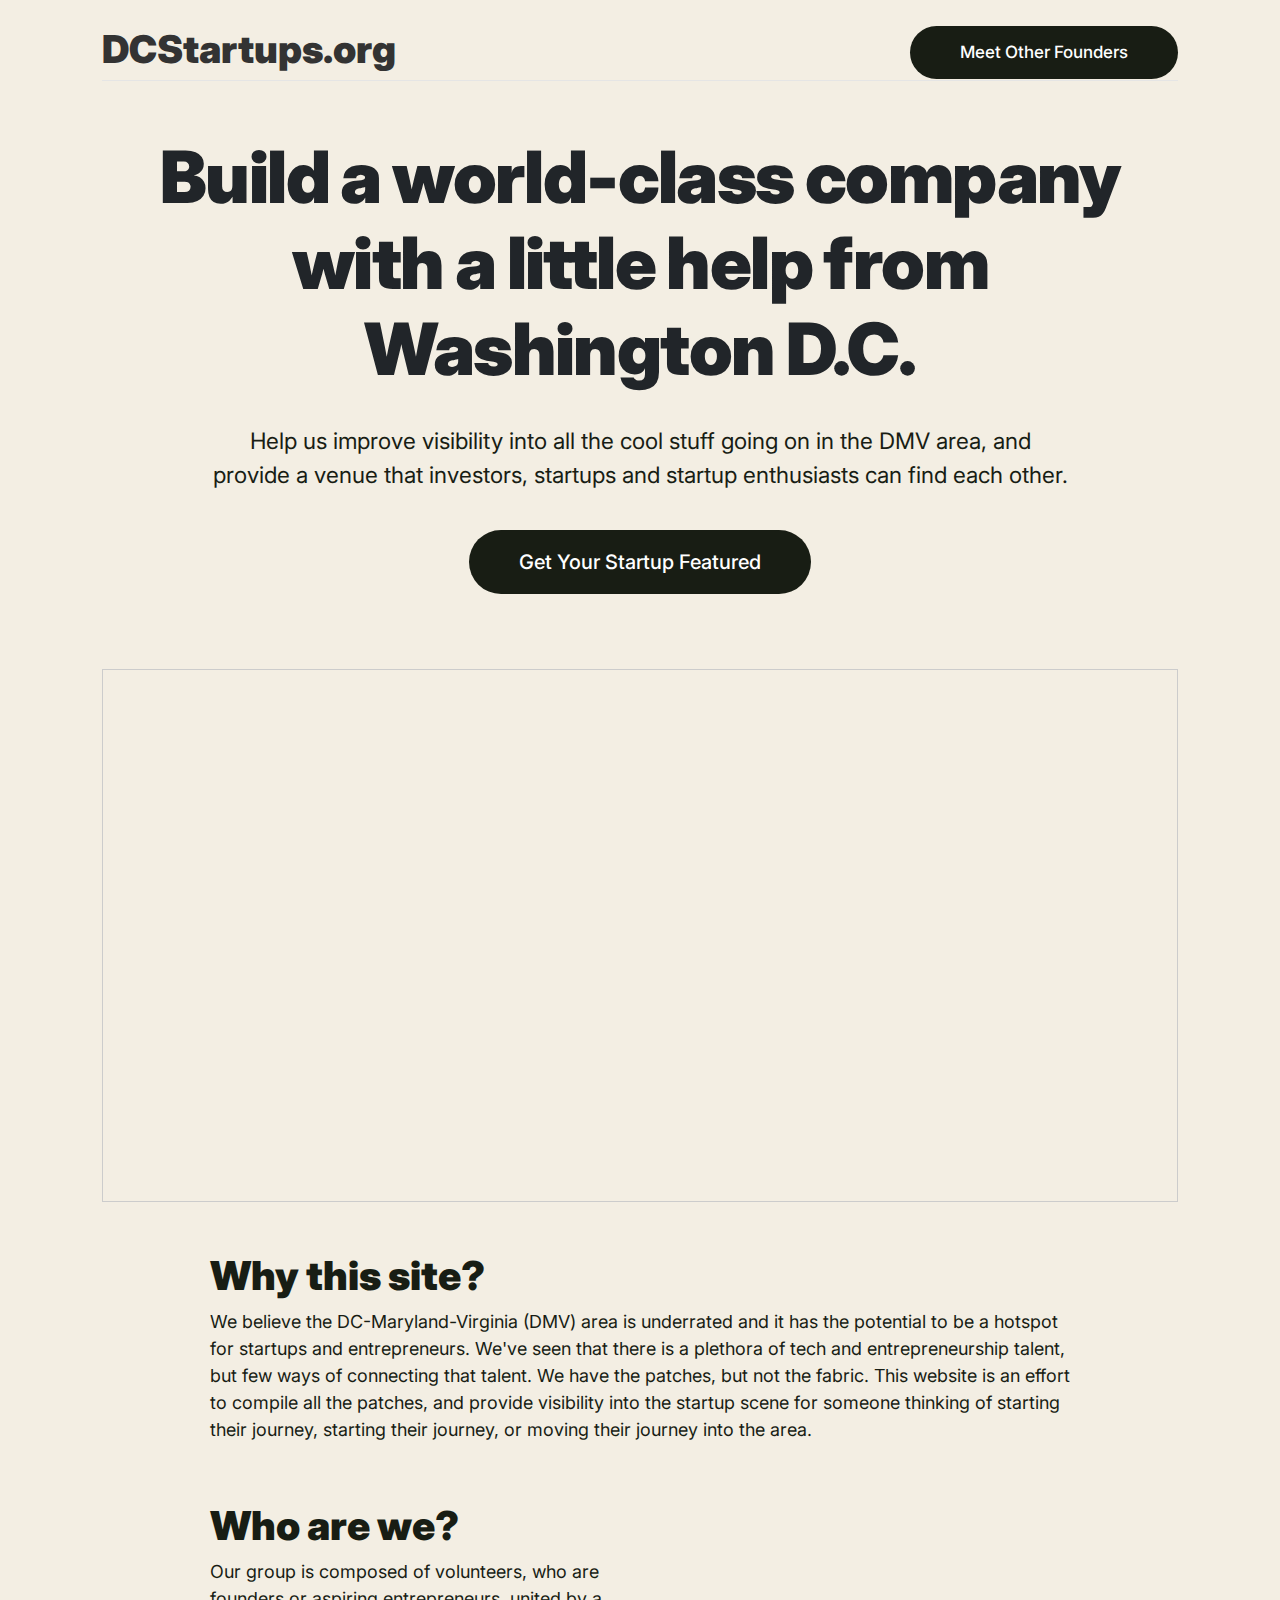
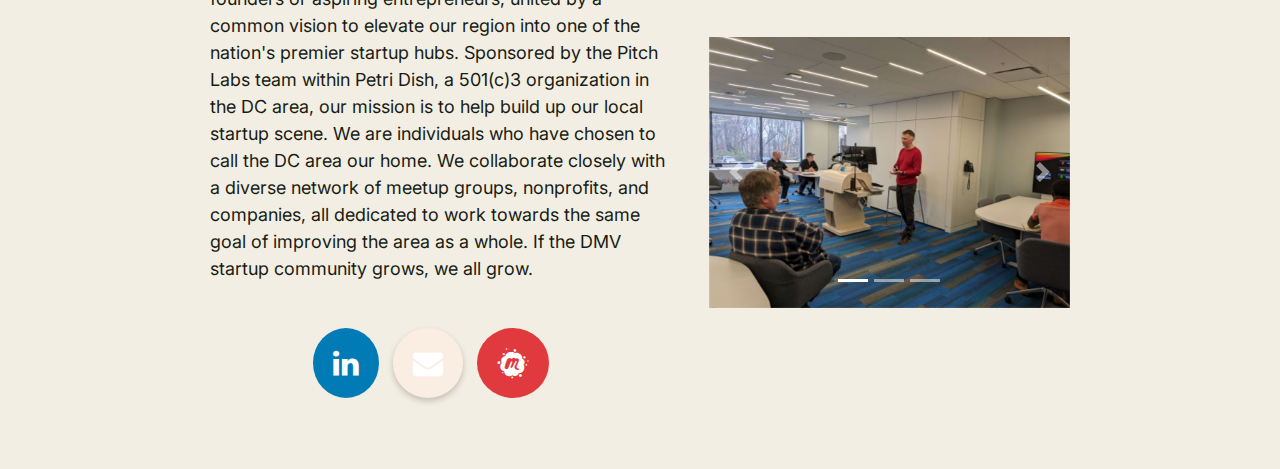
==== commit 7c3a99ab: "change headline and subtitle" ====
--- a/index.html
+++ b/index.html
@@ -34,10 +34,10 @@
       </nav>
     </div>
     <div id="landingDiv">
-      <h1 id="landingTitle">Explore the startups in the<br>D.C.-Maryland-Virginia area</h1>
+      <h1 id="landingTitle">Build a world-class company with a little help from Washington D.C.</h1>
+      <!-- <h1 id="landingTitle">Explore the startups in the<br>D.C.-Maryland-Virginia area</h1> -->
       <div id="subtitleDiv">
-        <p id="landingSubtitle">We're aiming to help improve the startup scene in the DMV area by providing more
-          visibility into local startups</p>
+        <p id="landingSubtitle">Help us improve visibility into all the cool stuff going on in the DMV area, and provide a venue that investors, startups and startup enthusiasts can find each other.</p>
       </div>
       <div id="landingButtonDiv">
         <a class="add-startup-button" href="https://dcstartups.org/form.html">Get Your Startup Featured</a>
--- a/styles.css
+++ b/styles.css
@@ -68,7 +68,7 @@
 }
 
 #landingDiv {
-    margin: 2% 0 5% 0;
+    margin: 5% 0 5% 0;
 }
 
 #landingTitle {
@@ -78,6 +78,7 @@
     font-weight: 900;
     letter-spacing: -1.6px;
     line-height: 85.8px;
+    margin-bottom: 3%;
 }
 
 #subtitleDiv {
--- a/smallscreen.css
+++ b/smallscreen.css
@@ -1,12 +1,21 @@
 
 body {
     width: auto;
+}
+
+div#titleDiv {
+    flex: 1;
+    justify-content: center;
+    display: table;
+    padding: 5% 0;
 }
 
 h1.site-title, .site-header .site-branding p.site-title {
 	font-size: 1.4rem;
     font-family: "Inter"; 
     font-weight: 900; 
+    display: table-cell;
+    vertical-align: middle;
 }
 
 #landingTitle {
@@ -15,15 +24,19 @@
     line-height: 60px;
 }
 
-.add-startup-button {
+a.add-startup-button {
     border-radius: 40px;
-    padding: 10px 40px;
+    padding: 15px 20px;
     cursor: pointer;
     /* text-align: center; */
-    font-size: 10px;
+    font-size: 12px;
     font-family: 'Inter', serif;
     font-weight: 500;
     text-decoration: none;
+}
+
+#form-add-startup {
+    display: none;
 }
 
 #landingSubtitle {
@@ -48,3 +61,10 @@
     width: 100%;
     height: auto;
 }
+
+nav#site-navigation {
+    flex: 1;
+    display: flex;
+    justify-content: flex-end;
+    align-items: center;
+}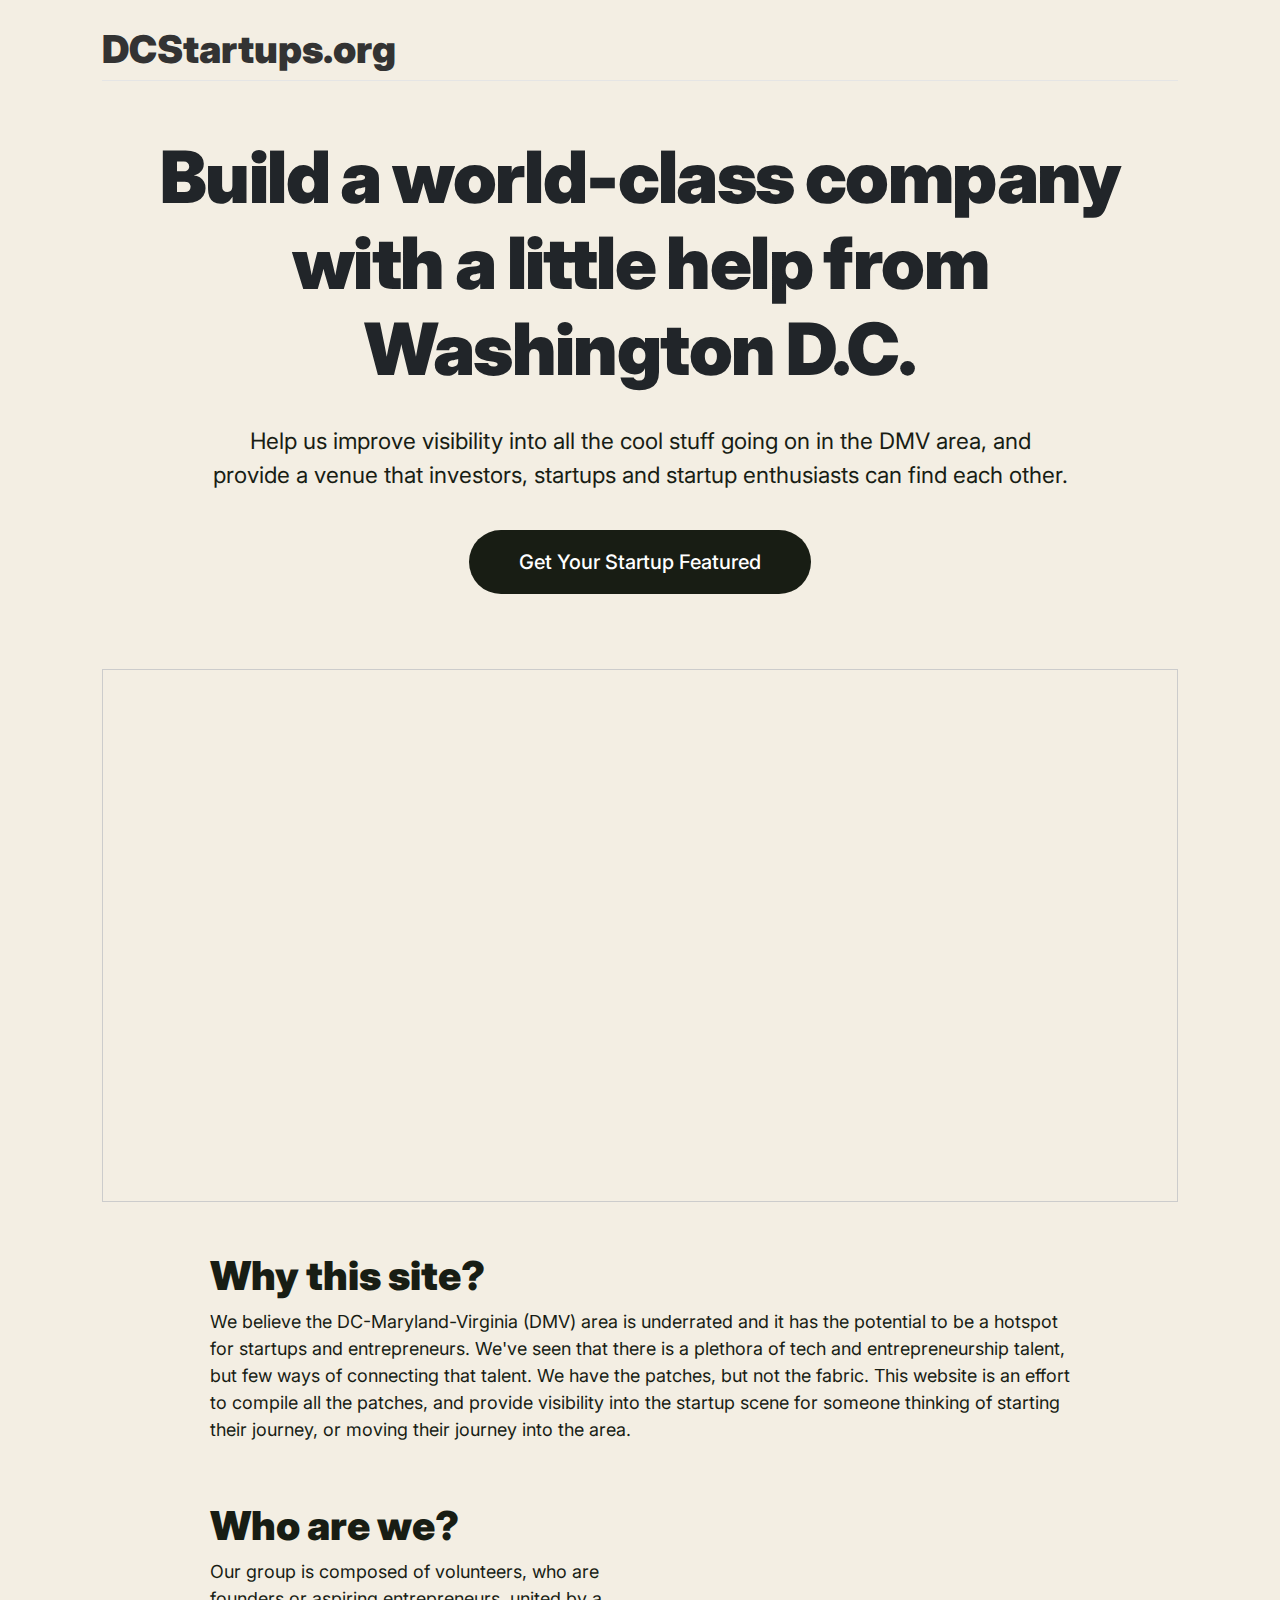
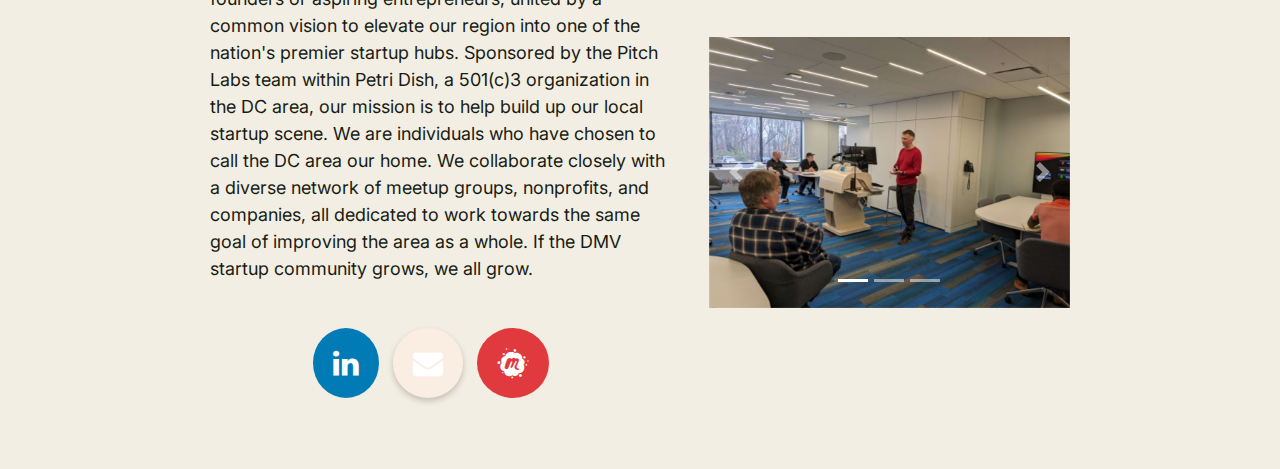
==== commit cb77551c: "remove meet other founders button for now" ====
--- a/index.html
+++ b/index.html
@@ -28,7 +28,7 @@
       </div>
       <nav id="site-navigation">
         <!-- <ul id="top-right-nav"> -->
-        <a class="add-startup-button" href="https://dcstartups.org/form.html">Meet Other Founders</a>
+        <!-- <a class="add-startup-button" href="https://dcstartups.org/form.html">Meet Other Founders</a> -->
         <!-- <li><a href="https://dcstartups.org/form.html">Submit Your Startup</a></li> -->
         <!-- </ul> -->
       </nav>
@@ -55,7 +55,7 @@
         be a hotspot for startups and entrepreneurs. We've seen that there is a plethora of tech and entrepreneurship
         talent, but few ways of connecting that talent. We have the patches, but not the fabric. This website is an
         effort to compile all the patches, and provide visibility into the startup scene for someone thinking of
-        starting their journey, starting their journey, or moving their journey into the area.
+        starting their journey, or moving their journey into the area.
       </p>
     </div>
     <div id="communityIntro" class="flex-item contentDiv">
